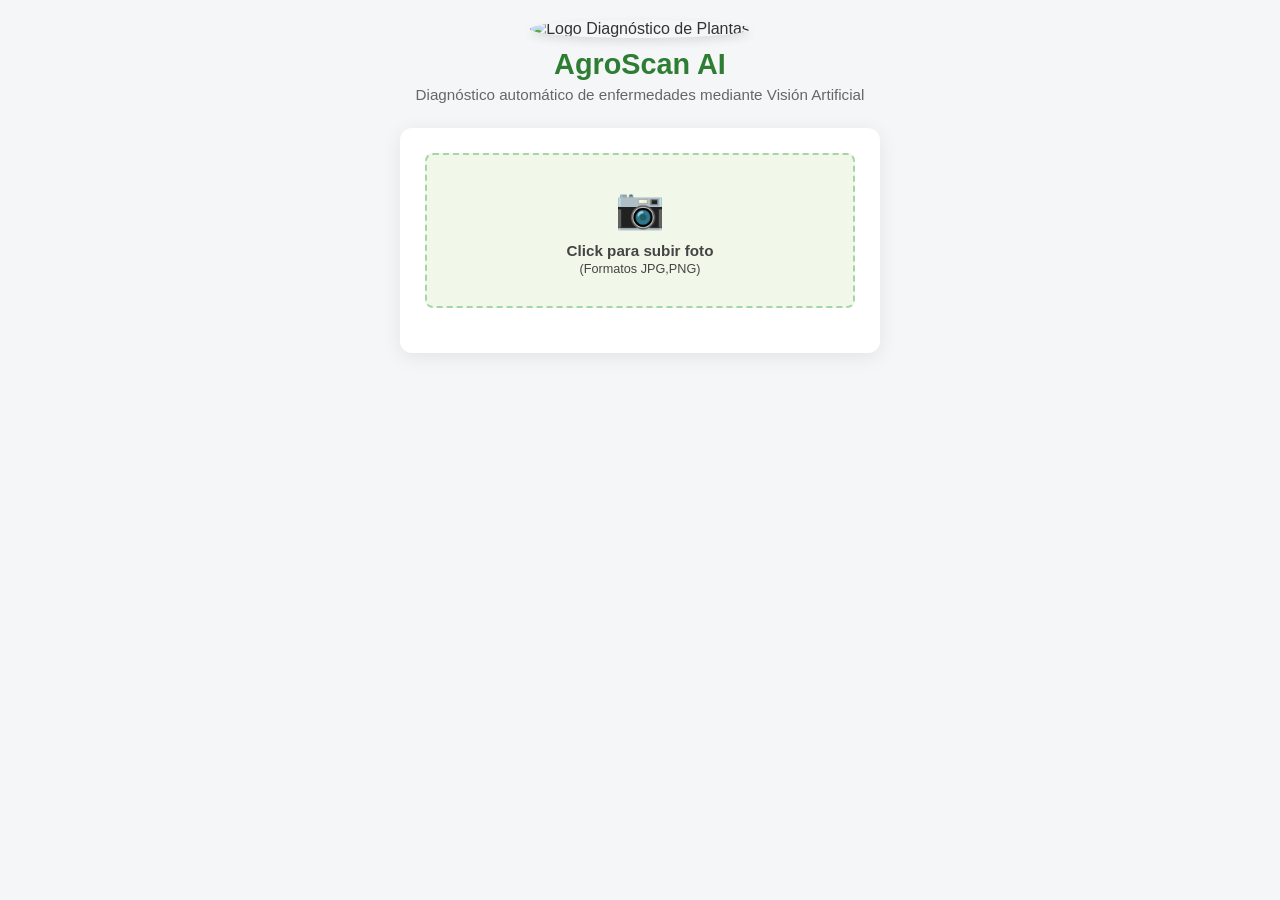
==== web/index.html @ e1b6005a "fix: structure of web" ====
<!DOCTYPE html>
<html lang="es">

<head>
    <meta charset="UTF-8">
    <meta name="viewport" content="width=device-width, initial-scale=1.0">
    <title>Detección de Enfermedades en Plantas - AI</title>
    <link rel="stylesheet" href="style.css">
</head>

<body>

    <header>
        <img src="Imagenes/logo.jpg" alt="Logo Diagnóstico de Plantas" class="logo">
        <h1>AgroScan AI</h1>
        <p class="subtitle">Diagnóstico automático de enfermedades mediante Visión Artificial</p>
    </header>

    <main class="container">
        <div class="upload-box" onclick="document.getElementById('fileInput').click()">
            <div class="upload-icon">📷</div>
            <div class="upload-text">
                <strong> Click para subir foto</strong><br><small>(Formatos JPG,PNG)</small>
            </div>
        </div>

        <input type="file" id="fileInput" accept="image/*" capture="environment">

        <div class="preview-container" id="previewContainer">
            <img id="previewImage" class="preview-img" alt="Foto de la hoja">
        </div>

        <button id="analyzeBtn" class="btn-analyze">Diagnosticar Hoja</button>

        <div class="result-box" id="resultBox">
            <div class="result-title" id="resultTitle">Resultado del análisis</div>
            <div class="result-detail" id="resultDetail">Esperando imagen...</div>
        </div>
    </main>

    <script src="env.js"></script>
    <script src="app.js"></script>
</body>

</html>
---- web/style.css ----
:root {
    --primary-color: #2e7d32;
    --primary-hover: #1b5e20;
    --bg-color: #f4f6f8;
    --card-bg: #ffffff;
    --text-color: #333333;
}

* {
    box-sizing: border-box;
    margin: 0;
    padding: 0;
    font-family: 'Segoe UI', Tahoma, Geneva, Verdana, sans-serif;
}

body {
    background-color: var(--bg-color);
    color: var(--text-color);
    display: flex;
    flex-direction: column;
    align-items: center;
    min-height: 100vh;
    padding: 20px;
}

header {
    text-align: center;
    margin-bottom: 25px;
}

.logo {
    width: 120px;
    height: auto;
    border-radius: 50%;
    box-shadow: 0 4px 10px rgba(0, 0, 0, 0.1);
    margin-bottom: 10px;
}

h1 {
    color: var(--primary-color);
    font-size: 1.8rem;
    margin-bottom: 5px;
}

p.subtitle {
    color: #666;
    font-size: 0.95rem;
}

.container {
    background: var(--card-bg);
    border-radius: 12px;
    box-shadow: 0 4px 20px rgba(0, 0, 0, 0.08);
    width: 100%;
    max-width: 480px;
    padding: 25px;
    text-align: center;
}

.upload-box {
    border: 2px dashed #a5d6a7;
    border-radius: 8px;
    padding: 30px 15px;
    background-color: #f1f8e9;
    cursor: pointer;
    transition: background-color 0.2s, border-color 0.2s;
    margin-bottom: 20px;
}

.upload-box:hover {
    background-color: #e8f5e9;
    border-color: var(--primary-color);
}

.upload-icon {
    font-size: 40px;
    color: var(--primary-color);
    margin-bottom: 10px;
}

.upload-text {
    font-size: 0.95rem;
    color: #444;
}

#fileInput {
    display: none;
}

.preview-container {
    display: none;
    margin-bottom: 20px;
}

.preview-img {
    width: 100%;
    max-height: 280px;
    object-fit: cover;
    border-radius: 8px;
    border: 1px solid #ddd;
}

.btn-analyze {
    background-color: var(--primary-color);
    color: white;
    border: none;
    border-radius: 6px;
    padding: 12px 24px;
    font-size: 1rem;
    font-weight: bold;
    cursor: pointer;
    width: 100%;
    transition: background-color 0.2s;
    display: none;
}

.btn-analyze:hover {
    background-color: var(--primary-hover);
}

.btn-analyze:disabled {
    background-color: #a5d6a7;
    cursor: not-allowed;
}

.result-box {
    margin-top: 20px;
    padding: 15px;
    border-radius: 6px;
    background-color: #e8f5e9;
    border-left: 5px solid var(--primary-color);
    display: none;
    text-align: left;
}

.result-box.error {
    background-color: #ffebee;
    border-left-color: #c62828;
}

.result-title {
    font-size: 1.1rem;
    font-weight: bold;
    color: var(--primary-color);
    margin-bottom: 5px;
}

.result-box.error .result-title {
    color: #c62828;
}

.result-detail {
    font-size: 0.95rem;
    color: #333;
}
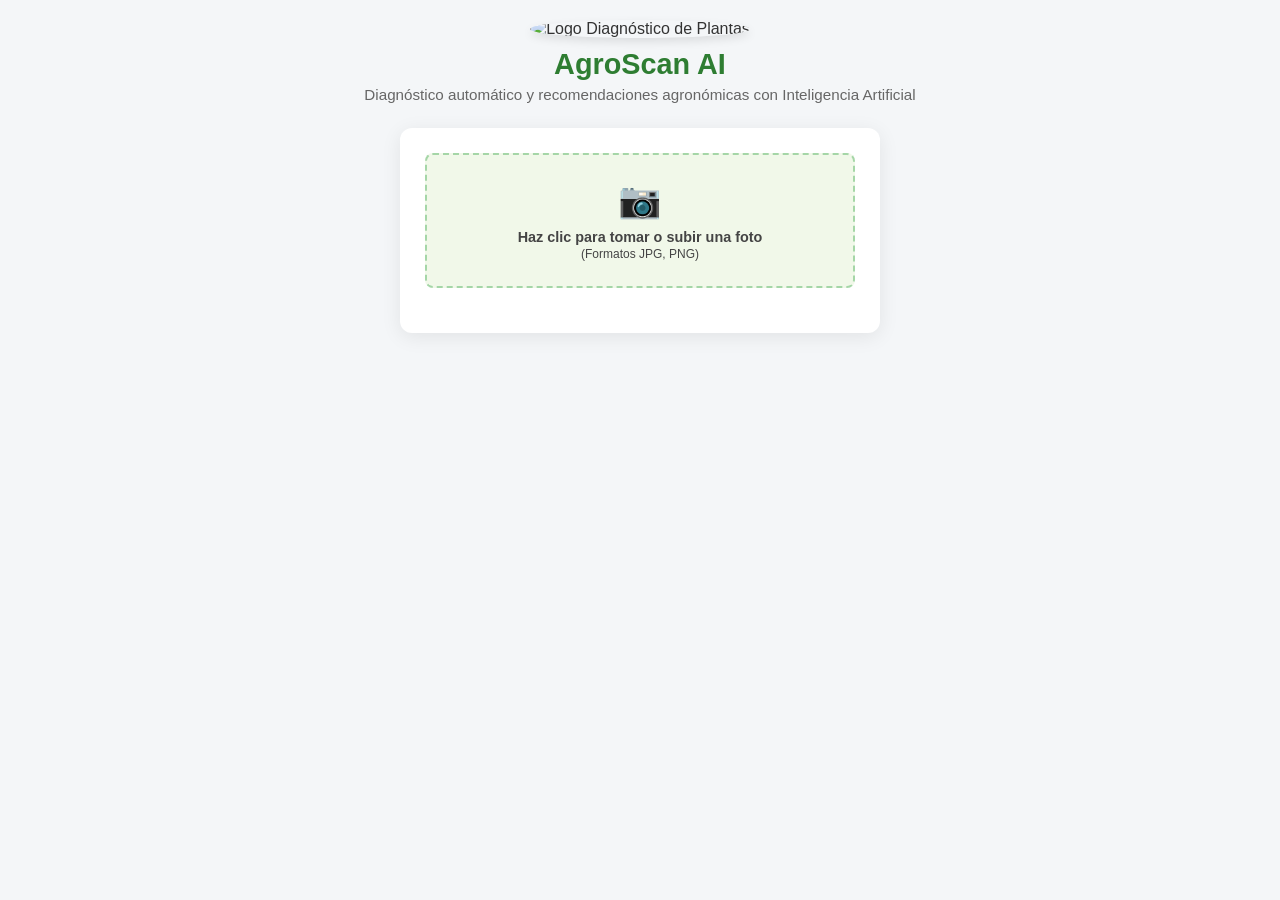
==== commit 8fdd1b7f: "se modifico el HTML" ====
--- a/web/index.html
+++ b/web/index.html
@@ -5,41 +5,453 @@
     <meta charset="UTF-8">
     <meta name="viewport" content="width=device-width, initial-scale=1.0">
     <title>Detección de Enfermedades en Plantas - AI</title>
-    <link rel="stylesheet" href="style.css">
+    <style>
+        :root {
+            --primary-color: #2e7d32;
+            --primary-hover: #1b5e20;
+            --bg-color: #f4f6f8;
+            --card-bg: #ffffff;
+            --text-color: #333333;
+        }
+
+        * {
+            box-sizing: border-box;
+            margin: 0;
+            padding: 0;
+            font-family: 'Segoe UI', Tahoma, Geneva, Verdana, sans-serif;
+        }
+
+        body {
+            background-color: var(--bg-color);
+            color: var(--text-color);
+            display: flex;
+            flex-direction: column;
+            align-items: center;
+            min-height: 100vh;
+            padding: 20px;
+        }
+
+        header {
+            text-align: center;
+            margin-bottom: 25px;
+        }
+
+        .logo {
+            width: 120px;
+            height: auto;
+            border-radius: 50%;
+            box-shadow: 0 4px 10px rgba(0, 0, 0, 0.1);
+            margin-bottom: 10px;
+        }
+
+        h1 {
+            color: var(--primary-color);
+            font-size: 1.8rem;
+            margin-bottom: 5px;
+        }
+
+        p.subtitle {
+            color: #666;
+            font-size: 0.95rem;
+        }
+        /* Contenedor principal adaptable en columnas */
+        .main-layout {
+            display: flex;
+            flex-direction: row;
+            gap: 20px;
+            width: 100%;
+            max-width: 900px;
+            justify-content: center;
+        }
+
+        .container {
+            background: var(--card-bg);
+            border-radius: 12px;
+            box-shadow: 0 4px 20px rgba(0, 0, 0, 0.08);
+            width: 100%;
+            max-width: 480px;
+            padding: 25px;
+            text-align: center;
+        }
+
+        .upload-box {
+            border: 2px dashed #a5d6a7;
+            border-radius: 8px;
+            padding: 25px 15px;
+            background-color: #f1f8e9;
+            cursor: pointer;
+            transition: background-color 0.2s, border-color 0.2s;
+            margin-bottom: 20px;
+        }
+
+        .upload-box:hover {
+            background-color: #e8f5e9;
+            border-color: var(--primary-color);
+        }
+
+        .upload-icon {
+            font-size: 35px;
+            color: var(--primary-color);
+            margin-bottom: 8px;
+        }
+
+        .upload-text {
+            font-size: 0.9rem;
+            color: #444;
+        }
+
+        #fileInput {
+            display: none;
+        }
+
+        .preview-container {
+            display: none;
+            margin-bottom: 20px;
+        }
+
+        .preview-img {
+            width: 100%;
+            max-height: 280px;
+            object-fit: cover;
+            border-radius: 8px;
+            border: 1px solid #ddd;
+        }
+
+        .btn-analyze {
+            background-color: var(--primary-color);
+            color: white;
+            border: none;
+            border-radius: 6px;
+            padding: 12px 24px;
+            font-size: 1rem;
+            font-weight: bold;
+            cursor: pointer;
+            width: 100%;
+            transition: background-color 0.2s;
+            display: none;
+        }
+
+        .btn-analyze:hover {
+            background-color: var(--primary-hover);
+        }
+
+        .btn-analyze:disabled {
+            background-color: #a5d6a7;
+            cursor: not-allowed;
+        }
+        /* Panel lateral para la respuesta del LLM y Feedback RL */
+        .llm-panel {
+            background: var(--card-bg);
+            border-radius: 12px;
+            box-shadow: 0 4px 20px rgba(0, 0, 0, 0.08);
+            width: 100%;
+            max-width: 440px;
+            padding: 25px;
+            text-align: left;
+            display: none; /* Se muestra al obtener resultados */
+            display: flex;
+            flex-direction: column;
+            justify-content: space-between;
+        }
+
+        .result-box {
+            margin-top: 15px;
+            padding: 15px;
+            border-radius: 6px;
+            background-color: #e8f5e9;
+            border-left: 5px solid var(--primary-color);
+        }
+
+        .result-box.error {
+            background-color: #ffebee;
+            border-left-color: #c62828;
+        }
+
+        .result-title {
+            font-size: 1.05rem;
+            font-weight: bold;
+            color: var(--primary-color);
+            margin-bottom: 8px;
+        }
+
+        .result-box.error .result-title {
+            color: #c62828;
+        }
+
+        .result-detail {
+            font-size: 0.9rem;
+            color: #333;
+            line-height: 1.4;
+        }
+        /* Estilos para el bloque del LLM y RL */
+        .llm-recommendation-box {
+            background-color: #f9fbe7;
+            border: 1px solid #cddc39;
+            border-radius: 8px;
+            padding: 15px;
+            margin-top: 10px;
+            font-size: 0.9rem;
+            line-height: 1.5;
+            color: #2c3e50;
+            max-height: 250px;
+            overflow-y: auto;
+        }
+        .rl-feedback-container {
+            margin-top: 15px;
+            padding-top: 12px;
+            border-top: 1px solid #eee;
+            text-align: center;
+        }
+
+        .rl-feedback-container p {
+            font-size: 0.85rem;
+            color: #555;
+            margin-bottom: 8px;
+        }
+
+        .stars {
+            display: flex;
+            justify-content: center;
+            gap: 5px;
+            cursor: pointer;
+            font-size: 1.5rem;
+        }
+
+        .star {
+            color: #ccc;
+            transition: color 0.2s;
+        }
+
+        .star.selected, .star:hover {
+            color: #f39c12;
+        }
+
+        #feedbackMsg {
+            font-size: 0.8rem;
+            color: var(--primary-color);
+            margin-top: 5px;
+            font-weight: bold;
+            display: none;
+        }
+
+        /* Responsivo para celulares */
+        @media (max-width: 768px) {
+            .main-layout {
+                flex-direction: column;
+                align-items: center;
+            }
+        }
+    </style>
 </head>
 
 <body>
 
     <header>
-        <img src="Imagenes/logo.jpg" alt="Logo Diagnóstico de Plantas" class="logo">
+        <img src="Imagenes/Logo.jpg" alt="Logo Diagnóstico de Plantas" class="logo">
         <h1>AgroScan AI</h1>
-        <p class="subtitle">Diagnóstico automático de enfermedades mediante Visión Artificial</p>
+        <p class="subtitle">Diagnóstico automático y recomendaciones agronómicas con Inteligencia Artificial</p>
     </header>
 
-    <main class="container">
-        <div class="upload-box" onclick="document.getElementById('fileInput').click()">
-            <div class="upload-icon">📷</div>
-            <div class="upload-text">
-                <strong> Click para subir foto</strong><br><small>(Formatos JPG,PNG)</small>
+    <main class="main-layout">
+        <!-- Columna Izquierda: Subida de Imagen -->
+        <div class="container">
+            <div class="upload-box" onclick="document.getElementById('fileInput').click()">
+                <div class="upload-icon">📷</div>
+                <div class="upload-text"><strong>Haz clic para tomar o subir una foto</strong><br><small>(Formatos JPG, PNG)</small></div>
+            </div>
+
+            <input type="file" id="fileInput" accept="image/*" capture="environment">
+
+            <div class="preview-container" id="previewContainer">
+                <img id="previewImage" class="preview-img" alt="Foto de la hoja">
+            </div>
+
+            <button id="analyzeBtn" class="btn-analyze">Diagnosticar Hoja</button>
+        </div>
+        <!-- Columna Derecha: Resultado CNN + LLM + RL (Feedback) -->
+        <div class="llm-panel" id="llmPanel" style="display: none;">
+            <div>
+                <div class="result-box" id="resultBox">
+                    <div class="result-title" id="resultTitle">Resultado del análisis</div>
+                    <div class="result-detail" id="resultDetail">Esperando imagen...</div>
+                </div>
+
+                <div style="font-weight: bold; color: var(--primary-color); margin-top: 10px; font-size: 0.95rem;">
+                    💡 Recomendación agronómica (LLM - Qwen):
+                </div>
+                <div class="llm-recommendation-box" id="llmRecommendationText">
+                    El informe del modelo generativo aparecerá aquí...
+                </div>
+            </div>
+
+            <!-- Sistema de Aprendizaje por Refuerzo (RLHF - Feedback con Estrellas) -->
+            <div class="rl-feedback-container">
+                <p>⭐ Califica esta recomendación (Aprendizaje por Refuerzo):</p>
+                <div class="stars" id="starContainer">
+                    <span class="star" data-value="1">★</span>
+                    <span class="star" data-value="2">★</span>
+                    <span class="star" data-value="3">★</span>
+                    <span class="star" data-value="4">★</span>
+                    <span class="star" data-value="5">★</span>
+                </div>
+                <div id="feedbackMsg">¡Gracias por tu feedback! Recompensa guardada.</div>
             </div>
         </div>
-
-        <input type="file" id="fileInput" accept="image/*" capture="environment">
-
-        <div class="preview-container" id="previewContainer">
-            <img id="previewImage" class="preview-img" alt="Foto de la hoja">
-        </div>
-
-        <button id="analyzeBtn" class="btn-analyze">Diagnosticar Hoja</button>
-
-        <div class="result-box" id="resultBox">
-            <div class="result-title" id="resultTitle">Resultado del análisis</div>
-            <div class="result-detail" id="resultDetail">Esperando imagen...</div>
-        </div>
     </main>
 
-    <script src="env.js"></script>
-    <script src="app.js"></script>
+
+    <script>
+        // =============================================================
+        // ⚙️ CONFIGURACIÓN DE LA API
+        // =============================================================
+        const API_URL = "http://localhost:8000/predict";
+        const FEEDBACK_URL = "http://localhost:8000/api/feedback";
+        // =============================================================
+
+        const fileInput = document.getElementById('fileInput');
+        const previewContainer = document.getElementById('previewContainer');
+        const previewImage = document.getElementById('previewImage');
+        const analyzeBtn = document.getElementById('analyzeBtn');
+        const llmPanel = document.getElementById('llmPanel');
+        const resultBox = document.getElementById('resultBox');
+        const resultTitle = document.getElementById('resultTitle');
+        const resultDetail = document.getElementById('resultDetail');
+        const llmRecommendationText = document.getElementById('llmRecommendationText');
+        const stars = document.querySelectorAll('.star');
+        const feedbackMsg = document.getElementById('feedbackMsg');
+
+        let selectedFile = null;
+        let ultimaEnfermedad = "";
+        let ultimaRecomendacion = "";
+        let ratingSeleccionado = 0;
+
+        // 1. Selección de imagen
+        fileInput.addEventListener('change', (e) => {
+            const file = e.target.files[0];
+            if (file) {
+                selectedFile = file;
+                const reader = new FileReader();
+                reader.onload = (event) => {
+                    previewImage.src = event.target.result;
+                    previewContainer.style.display = 'block';
+                    analyzeBtn.style.display = 'block';
+                    resultBox.style.display = 'none';
+                    llmPanel.style.display = 'none';
+                    resultBox.classList.remove('error');
+                };
+                reader.readAsDataURL(file);
+            }
+        });
+
+        // 2. Envío a la API
+        analyzeBtn.addEventListener('click', async () => {
+            if (!selectedFile) {
+                alert("Selecciona una imagen primero");
+                return;
+            }
+
+            llmPanel.style.display = 'flex';
+            resultBox.style.display = 'block';
+            resultBox.classList.remove('error');
+            resultTitle.textContent = "Procesando...";
+            resultDetail.textContent = "Analizando imagen con CNN y generando reporte con LLM...";
+            llmRecommendationText.textContent = "Generando texto agronómico...";
+            analyzeBtn.disabled = true;
+
+            try {
+                const formData = new FormData();
+                formData.append("file", selectedFile);  // ← campo que espera tu API
+
+                const response = await fetch(API_URL, {
+                    method: "POST",
+                    body: formData
+                });
+
+                const data = await response.json();
+
+                if (response.ok) {
+                    resultTitle.textContent = "Diagnóstico Final";
+
+                    // Claves que devuelve TU API (en español)
+                    const enfermedad = data.enfermedad || data.prediccion || "No identificada";
+                    const confianza = data.confianza
+                        ? (data.confianza * 100).toFixed(1) + "%"
+                        : "N/A";
+
+                        ultimaEnfermedad = enfermedad;
+                        ultimaRecomendacion = data.recomendacion || "Sin recomendación generada.";
+                    resultDetail.innerHTML = `
+          <strong>Enfermedad detectada:</strong> ${enfermedad}<br>
+          <strong>Nivel de confianza:</strong> ${confianza}
+        `;
+                    // Mostrar texto generativo del LLM (>200 caracteres)
+                    llmRecommendationText.textContent = ultimaRecomendacion;
+
+                    // Reiniciar estrellas de feedback
+                    stars.forEach(s => s.classList.remove('selected'));
+                    feedbackMsg.style.display = 'none';
+                    ratingSeleccionado = 0;
+                } else {
+                    throw new Error(data.detail || "Error del servidor");
+                }
+            } catch (error) {
+                console.error(error);
+                resultBox.classList.add('error');
+                resultTitle.textContent = "Error de conexión";
+                resultDetail.textContent = "No se pudo conectar con la API. ¿Está corriendo en el puerto 8000?";
+                llmRecommendationText.textContent = "No disponible.";
+            } finally {
+                analyzeBtn.disabled = false;
+            }
+        });
+        // 3. Sistema de Feedback por Aprendizaje por Refuerzo (Estrellas)
+        stars.forEach(star => {
+            star.addEventListener('click', async () => {
+                const rating = parseInt(star.getAttribute('data-value'));
+                ratingSeleccionado = rating;
+
+                // Pintar estrellas seleccionadas
+                stars.forEach(s => {
+                    if (parseInt(s.getAttribute('data-value')) <= rating) {
+                        s.classList.add('selected');
+                    } else {
+                        s.classList.remove('selected');
+                    }
+                });
+
+                if (!ultimaEnfermedad || !ultimaRecomendacion) {
+                    alert("Primero debes realizar un diagnóstico antes de enviar feedback.");
+                    return;
+                }
+
+                // Enviar feedback al endpoint de RL en FastAPI
+                try {
+                    const res = await fetch(FEEDBACK_URL, {
+                        method: "POST",
+                        headers: { "Content-Type": "application/json" },
+                        body: JSON.stringify({
+                            enfermedad: ultimaEnfermedad,
+                            recomendacion: ultimaRecomendacion,
+                            rating: ratingSeleccionado
+                        })
+                    });
+
+                    const resultData = await res.json();
+                    if (res.ok) {
+                        feedbackMsg.style.display = 'block';
+                        feedbackMsg.textContent = `¡Feedback registrado! Recompensa RL: ${resultData.reward_calculado}`;
+                    } else {
+                        alert("Error al guardar el feedback.");
+                    }
+                } catch (e) {
+                    console.error("Error de red al enviar feedback:", e);
+                }
+            });
+        });
+    </script>
+    
+    
+
 </body>
 
 </html>
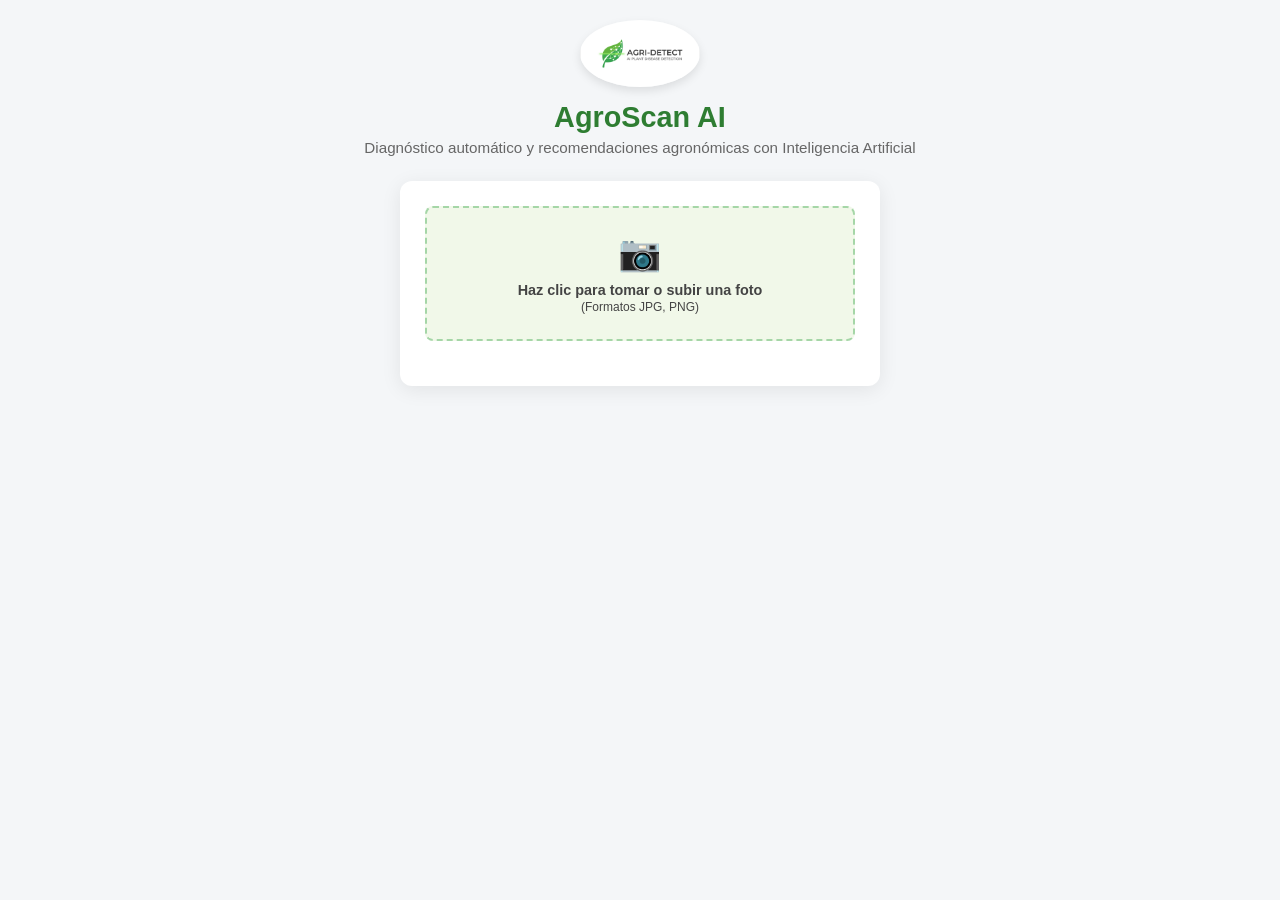
==== commit fb88e316: "fix: llm respuesta" ====
--- a/web/index.html
+++ b/web/index.html
@@ -5,249 +5,13 @@
     <meta charset="UTF-8">
     <meta name="viewport" content="width=device-width, initial-scale=1.0">
     <title>Detección de Enfermedades en Plantas - AI</title>
-    <style>
-        :root {
-            --primary-color: #2e7d32;
-            --primary-hover: #1b5e20;
-            --bg-color: #f4f6f8;
-            --card-bg: #ffffff;
-            --text-color: #333333;
-        }
-
-        * {
-            box-sizing: border-box;
-            margin: 0;
-            padding: 0;
-            font-family: 'Segoe UI', Tahoma, Geneva, Verdana, sans-serif;
-        }
-
-        body {
-            background-color: var(--bg-color);
-            color: var(--text-color);
-            display: flex;
-            flex-direction: column;
-            align-items: center;
-            min-height: 100vh;
-            padding: 20px;
-        }
-
-        header {
-            text-align: center;
-            margin-bottom: 25px;
-        }
-
-        .logo {
-            width: 120px;
-            height: auto;
-            border-radius: 50%;
-            box-shadow: 0 4px 10px rgba(0, 0, 0, 0.1);
-            margin-bottom: 10px;
-        }
-
-        h1 {
-            color: var(--primary-color);
-            font-size: 1.8rem;
-            margin-bottom: 5px;
-        }
-
-        p.subtitle {
-            color: #666;
-            font-size: 0.95rem;
-        }
-        /* Contenedor principal adaptable en columnas */
-        .main-layout {
-            display: flex;
-            flex-direction: row;
-            gap: 20px;
-            width: 100%;
-            max-width: 900px;
-            justify-content: center;
-        }
-
-        .container {
-            background: var(--card-bg);
-            border-radius: 12px;
-            box-shadow: 0 4px 20px rgba(0, 0, 0, 0.08);
-            width: 100%;
-            max-width: 480px;
-            padding: 25px;
-            text-align: center;
-        }
-
-        .upload-box {
-            border: 2px dashed #a5d6a7;
-            border-radius: 8px;
-            padding: 25px 15px;
-            background-color: #f1f8e9;
-            cursor: pointer;
-            transition: background-color 0.2s, border-color 0.2s;
-            margin-bottom: 20px;
-        }
-
-        .upload-box:hover {
-            background-color: #e8f5e9;
-            border-color: var(--primary-color);
-        }
-
-        .upload-icon {
-            font-size: 35px;
-            color: var(--primary-color);
-            margin-bottom: 8px;
-        }
-
-        .upload-text {
-            font-size: 0.9rem;
-            color: #444;
-        }
-
-        #fileInput {
-            display: none;
-        }
-
-        .preview-container {
-            display: none;
-            margin-bottom: 20px;
-        }
-
-        .preview-img {
-            width: 100%;
-            max-height: 280px;
-            object-fit: cover;
-            border-radius: 8px;
-            border: 1px solid #ddd;
-        }
-
-        .btn-analyze {
-            background-color: var(--primary-color);
-            color: white;
-            border: none;
-            border-radius: 6px;
-            padding: 12px 24px;
-            font-size: 1rem;
-            font-weight: bold;
-            cursor: pointer;
-            width: 100%;
-            transition: background-color 0.2s;
-            display: none;
-        }
-
-        .btn-analyze:hover {
-            background-color: var(--primary-hover);
-        }
-
-        .btn-analyze:disabled {
-            background-color: #a5d6a7;
-            cursor: not-allowed;
-        }
-        /* Panel lateral para la respuesta del LLM y Feedback RL */
-        .llm-panel {
-            background: var(--card-bg);
-            border-radius: 12px;
-            box-shadow: 0 4px 20px rgba(0, 0, 0, 0.08);
-            width: 100%;
-            max-width: 440px;
-            padding: 25px;
-            text-align: left;
-            display: none; /* Se muestra al obtener resultados */
-            display: flex;
-            flex-direction: column;
-            justify-content: space-between;
-        }
-
-        .result-box {
-            margin-top: 15px;
-            padding: 15px;
-            border-radius: 6px;
-            background-color: #e8f5e9;
-            border-left: 5px solid var(--primary-color);
-        }
-
-        .result-box.error {
-            background-color: #ffebee;
-            border-left-color: #c62828;
-        }
-
-        .result-title {
-            font-size: 1.05rem;
-            font-weight: bold;
-            color: var(--primary-color);
-            margin-bottom: 8px;
-        }
-
-        .result-box.error .result-title {
-            color: #c62828;
-        }
-
-        .result-detail {
-            font-size: 0.9rem;
-            color: #333;
-            line-height: 1.4;
-        }
-        /* Estilos para el bloque del LLM y RL */
-        .llm-recommendation-box {
-            background-color: #f9fbe7;
-            border: 1px solid #cddc39;
-            border-radius: 8px;
-            padding: 15px;
-            margin-top: 10px;
-            font-size: 0.9rem;
-            line-height: 1.5;
-            color: #2c3e50;
-            max-height: 250px;
-            overflow-y: auto;
-        }
-        .rl-feedback-container {
-            margin-top: 15px;
-            padding-top: 12px;
-            border-top: 1px solid #eee;
-            text-align: center;
-        }
-
-        .rl-feedback-container p {
-            font-size: 0.85rem;
-            color: #555;
-            margin-bottom: 8px;
-        }
-
-        .stars {
-            display: flex;
-            justify-content: center;
-            gap: 5px;
-            cursor: pointer;
-            font-size: 1.5rem;
-        }
-
-        .star {
-            color: #ccc;
-            transition: color 0.2s;
-        }
-
-        .star.selected, .star:hover {
-            color: #f39c12;
-        }
-
-        #feedbackMsg {
-            font-size: 0.8rem;
-            color: var(--primary-color);
-            margin-top: 5px;
-            font-weight: bold;
-            display: none;
-        }
-
-        /* Responsivo para celulares */
-        @media (max-width: 768px) {
-            .main-layout {
-                flex-direction: column;
-                align-items: center;
-            }
-        }
-    </style>
+    <link rel="stylesheet" href="style.css">
 </head>
 
 <body>
 
     <header>
-        <img src="Imagenes/Logo.jpg" alt="Logo Diagnóstico de Plantas" class="logo">
+        <img src="../Logo.jpg" alt="Logo Diagnóstico de Plantas" class="logo">
         <h1>AgroScan AI</h1>
         <p class="subtitle">Diagnóstico automático y recomendaciones agronómicas con Inteligencia Artificial</p>
     </header>
@@ -299,158 +63,8 @@
         </div>
     </main>
 
-
-    <script>
-        // =============================================================
-        // ⚙️ CONFIGURACIÓN DE LA API
-        // =============================================================
-        const API_URL = "http://localhost:8000/predict";
-        const FEEDBACK_URL = "http://localhost:8000/api/feedback";
-        // =============================================================
-
-        const fileInput = document.getElementById('fileInput');
-        const previewContainer = document.getElementById('previewContainer');
-        const previewImage = document.getElementById('previewImage');
-        const analyzeBtn = document.getElementById('analyzeBtn');
-        const llmPanel = document.getElementById('llmPanel');
-        const resultBox = document.getElementById('resultBox');
-        const resultTitle = document.getElementById('resultTitle');
-        const resultDetail = document.getElementById('resultDetail');
-        const llmRecommendationText = document.getElementById('llmRecommendationText');
-        const stars = document.querySelectorAll('.star');
-        const feedbackMsg = document.getElementById('feedbackMsg');
-
-        let selectedFile = null;
-        let ultimaEnfermedad = "";
-        let ultimaRecomendacion = "";
-        let ratingSeleccionado = 0;
-
-        // 1. Selección de imagen
-        fileInput.addEventListener('change', (e) => {
-            const file = e.target.files[0];
-            if (file) {
-                selectedFile = file;
-                const reader = new FileReader();
-                reader.onload = (event) => {
-                    previewImage.src = event.target.result;
-                    previewContainer.style.display = 'block';
-                    analyzeBtn.style.display = 'block';
-                    resultBox.style.display = 'none';
-                    llmPanel.style.display = 'none';
-                    resultBox.classList.remove('error');
-                };
-                reader.readAsDataURL(file);
-            }
-        });
-
-        // 2. Envío a la API
-        analyzeBtn.addEventListener('click', async () => {
-            if (!selectedFile) {
-                alert("Selecciona una imagen primero");
-                return;
-            }
-
-            llmPanel.style.display = 'flex';
-            resultBox.style.display = 'block';
-            resultBox.classList.remove('error');
-            resultTitle.textContent = "Procesando...";
-            resultDetail.textContent = "Analizando imagen con CNN y generando reporte con LLM...";
-            llmRecommendationText.textContent = "Generando texto agronómico...";
-            analyzeBtn.disabled = true;
-
-            try {
-                const formData = new FormData();
-                formData.append("file", selectedFile);  // ← campo que espera tu API
-
-                const response = await fetch(API_URL, {
-                    method: "POST",
-                    body: formData
-                });
-
-                const data = await response.json();
-
-                if (response.ok) {
-                    resultTitle.textContent = "Diagnóstico Final";
-
-                    // Claves que devuelve TU API (en español)
-                    const enfermedad = data.enfermedad || data.prediccion || "No identificada";
-                    const confianza = data.confianza
-                        ? (data.confianza * 100).toFixed(1) + "%"
-                        : "N/A";
-
-                        ultimaEnfermedad = enfermedad;
-                        ultimaRecomendacion = data.recomendacion || "Sin recomendación generada.";
-                    resultDetail.innerHTML = `
-          <strong>Enfermedad detectada:</strong> ${enfermedad}<br>
-          <strong>Nivel de confianza:</strong> ${confianza}
-        `;
-                    // Mostrar texto generativo del LLM (>200 caracteres)
-                    llmRecommendationText.textContent = ultimaRecomendacion;
-
-                    // Reiniciar estrellas de feedback
-                    stars.forEach(s => s.classList.remove('selected'));
-                    feedbackMsg.style.display = 'none';
-                    ratingSeleccionado = 0;
-                } else {
-                    throw new Error(data.detail || "Error del servidor");
-                }
-            } catch (error) {
-                console.error(error);
-                resultBox.classList.add('error');
-                resultTitle.textContent = "Error de conexión";
-                resultDetail.textContent = "No se pudo conectar con la API. ¿Está corriendo en el puerto 8000?";
-                llmRecommendationText.textContent = "No disponible.";
-            } finally {
-                analyzeBtn.disabled = false;
-            }
-        });
-        // 3. Sistema de Feedback por Aprendizaje por Refuerzo (Estrellas)
-        stars.forEach(star => {
-            star.addEventListener('click', async () => {
-                const rating = parseInt(star.getAttribute('data-value'));
-                ratingSeleccionado = rating;
-
-                // Pintar estrellas seleccionadas
-                stars.forEach(s => {
-                    if (parseInt(s.getAttribute('data-value')) <= rating) {
-                        s.classList.add('selected');
-                    } else {
-                        s.classList.remove('selected');
-                    }
-                });
-
-                if (!ultimaEnfermedad || !ultimaRecomendacion) {
-                    alert("Primero debes realizar un diagnóstico antes de enviar feedback.");
-                    return;
-                }
-
-                // Enviar feedback al endpoint de RL en FastAPI
-                try {
-                    const res = await fetch(FEEDBACK_URL, {
-                        method: "POST",
-                        headers: { "Content-Type": "application/json" },
-                        body: JSON.stringify({
-                            enfermedad: ultimaEnfermedad,
-                            recomendacion: ultimaRecomendacion,
-                            rating: ratingSeleccionado
-                        })
-                    });
-
-                    const resultData = await res.json();
-                    if (res.ok) {
-                        feedbackMsg.style.display = 'block';
-                        feedbackMsg.textContent = `¡Feedback registrado! Recompensa RL: ${resultData.reward_calculado}`;
-                    } else {
-                        alert("Error al guardar el feedback.");
-                    }
-                } catch (e) {
-                    console.error("Error de red al enviar feedback:", e);
-                }
-            });
-        });
-    </script>
-    
-    
+    <script src="env.js"></script>
+    <script src="app.js"></script>
 
 </body>
 
--- a/web/style.css
+++ b/web/style.css
@@ -0,0 +1,238 @@
+:root {
+    --primary-color: #2e7d32;
+    --primary-hover: #1b5e20;
+    --bg-color: #f4f6f8;
+    --card-bg: #ffffff;
+    --text-color: #333333;
+}
+
+* {
+    box-sizing: border-box;
+    margin: 0;
+    padding: 0;
+    font-family: "Segoe UI", Tahoma, Geneva, Verdana, sans-serif;
+}
+
+body {
+    background-color: var(--bg-color);
+    color: var(--text-color);
+    display: flex;
+    flex-direction: column;
+    align-items: center;
+    min-height: 100vh;
+    padding: 20px;
+}
+
+header {
+    text-align: center;
+    margin-bottom: 25px;
+}
+
+.logo {
+    width: 120px;
+    height: auto;
+    border-radius: 50%;
+    box-shadow: 0 4px 10px rgba(0, 0, 0, 0.1);
+    margin-bottom: 10px;
+}
+
+h1 {
+    color: var(--primary-color);
+    font-size: 1.8rem;
+    margin-bottom: 5px;
+}
+
+p.subtitle {
+    color: #666;
+    font-size: 0.95rem;
+}
+/* Contenedor principal adaptable en columnas */
+.main-layout {
+    display: flex;
+    flex-direction: row;
+    gap: 20px;
+    width: 100%;
+    max-width: 900px;
+    justify-content: center;
+}
+
+.container {
+    background: var(--card-bg);
+    border-radius: 12px;
+    box-shadow: 0 4px 20px rgba(0, 0, 0, 0.08);
+    width: 100%;
+    max-width: 480px;
+    padding: 25px;
+    text-align: center;
+}
+
+.upload-box {
+    border: 2px dashed #a5d6a7;
+    border-radius: 8px;
+    padding: 25px 15px;
+    background-color: #f1f8e9;
+    cursor: pointer;
+    transition:
+        background-color 0.2s,
+        border-color 0.2s;
+    margin-bottom: 20px;
+}
+
+.upload-box:hover {
+    background-color: #e8f5e9;
+    border-color: var(--primary-color);
+}
+
+.upload-icon {
+    font-size: 35px;
+    color: var(--primary-color);
+    margin-bottom: 8px;
+}
+
+.upload-text {
+    font-size: 0.9rem;
+    color: #444;
+}
+
+#fileInput {
+    display: none;
+}
+
+.preview-container {
+    display: none;
+    margin-bottom: 20px;
+}
+
+.preview-img {
+    width: 100%;
+    max-height: 280px;
+    object-fit: cover;
+    border-radius: 8px;
+    border: 1px solid #ddd;
+}
+
+.btn-analyze {
+    background-color: var(--primary-color);
+    color: white;
+    border: none;
+    border-radius: 6px;
+    padding: 12px 24px;
+    font-size: 1rem;
+    font-weight: bold;
+    cursor: pointer;
+    width: 100%;
+    transition: background-color 0.2s;
+    display: none;
+}
+
+.btn-analyze:hover {
+    background-color: var(--primary-hover);
+}
+
+.btn-analyze:disabled {
+    background-color: #a5d6a7;
+    cursor: not-allowed;
+}
+/* Panel lateral para la respuesta del LLM y Feedback RL */
+.llm-panel {
+    background: var(--card-bg);
+    border-radius: 12px;
+    box-shadow: 0 4px 20px rgba(0, 0, 0, 0.08);
+    width: 100%;
+    max-width: 440px;
+    padding: 25px;
+    text-align: left;
+    display: none; /* Se muestra al obtener resultados */
+    display: flex;
+    flex-direction: column;
+    justify-content: space-between;
+}
+
+.result-box {
+    margin-top: 15px;
+    padding: 15px;
+    border-radius: 6px;
+    background-color: #e8f5e9;
+    border-left: 5px solid var(--primary-color);
+}
+
+.result-box.error {
+    background-color: #ffebee;
+    border-left-color: #c62828;
+}
+
+.result-title {
+    font-size: 1.05rem;
+    font-weight: bold;
+    color: var(--primary-color);
+    margin-bottom: 8px;
+}
+
+.result-box.error .result-title {
+    color: #c62828;
+}
+
+.result-detail {
+    font-size: 0.9rem;
+    color: #333;
+    line-height: 1.4;
+}
+/* Estilos para el bloque del LLM y RL */
+.llm-recommendation-box {
+    background-color: #f9fbe7;
+    border: 1px solid #cddc39;
+    border-radius: 8px;
+    padding: 15px;
+    margin-top: 10px;
+    font-size: 0.9rem;
+    line-height: 1.5;
+    color: #2c3e50;
+    max-height: 250px;
+    overflow-y: auto;
+}
+.rl-feedback-container {
+    margin-top: 15px;
+    padding-top: 12px;
+    border-top: 1px solid #eee;
+    text-align: center;
+}
+
+.rl-feedback-container p {
+    font-size: 0.85rem;
+    color: #555;
+    margin-bottom: 8px;
+}
+
+.stars {
+    display: flex;
+    justify-content: center;
+    gap: 5px;
+    cursor: pointer;
+    font-size: 1.5rem;
+}
+
+.star {
+    color: #ccc;
+    transition: color 0.2s;
+}
+
+.star.selected,
+.star:hover {
+    color: #f39c12;
+}
+
+#feedbackMsg {
+    font-size: 0.8rem;
+    color: var(--primary-color);
+    margin-top: 5px;
+    font-weight: bold;
+    display: none;
+}
+
+/* Responsivo para celulares */
+@media (max-width: 768px) {
+    .main-layout {
+        flex-direction: column;
+        align-items: center;
+    }
+}
